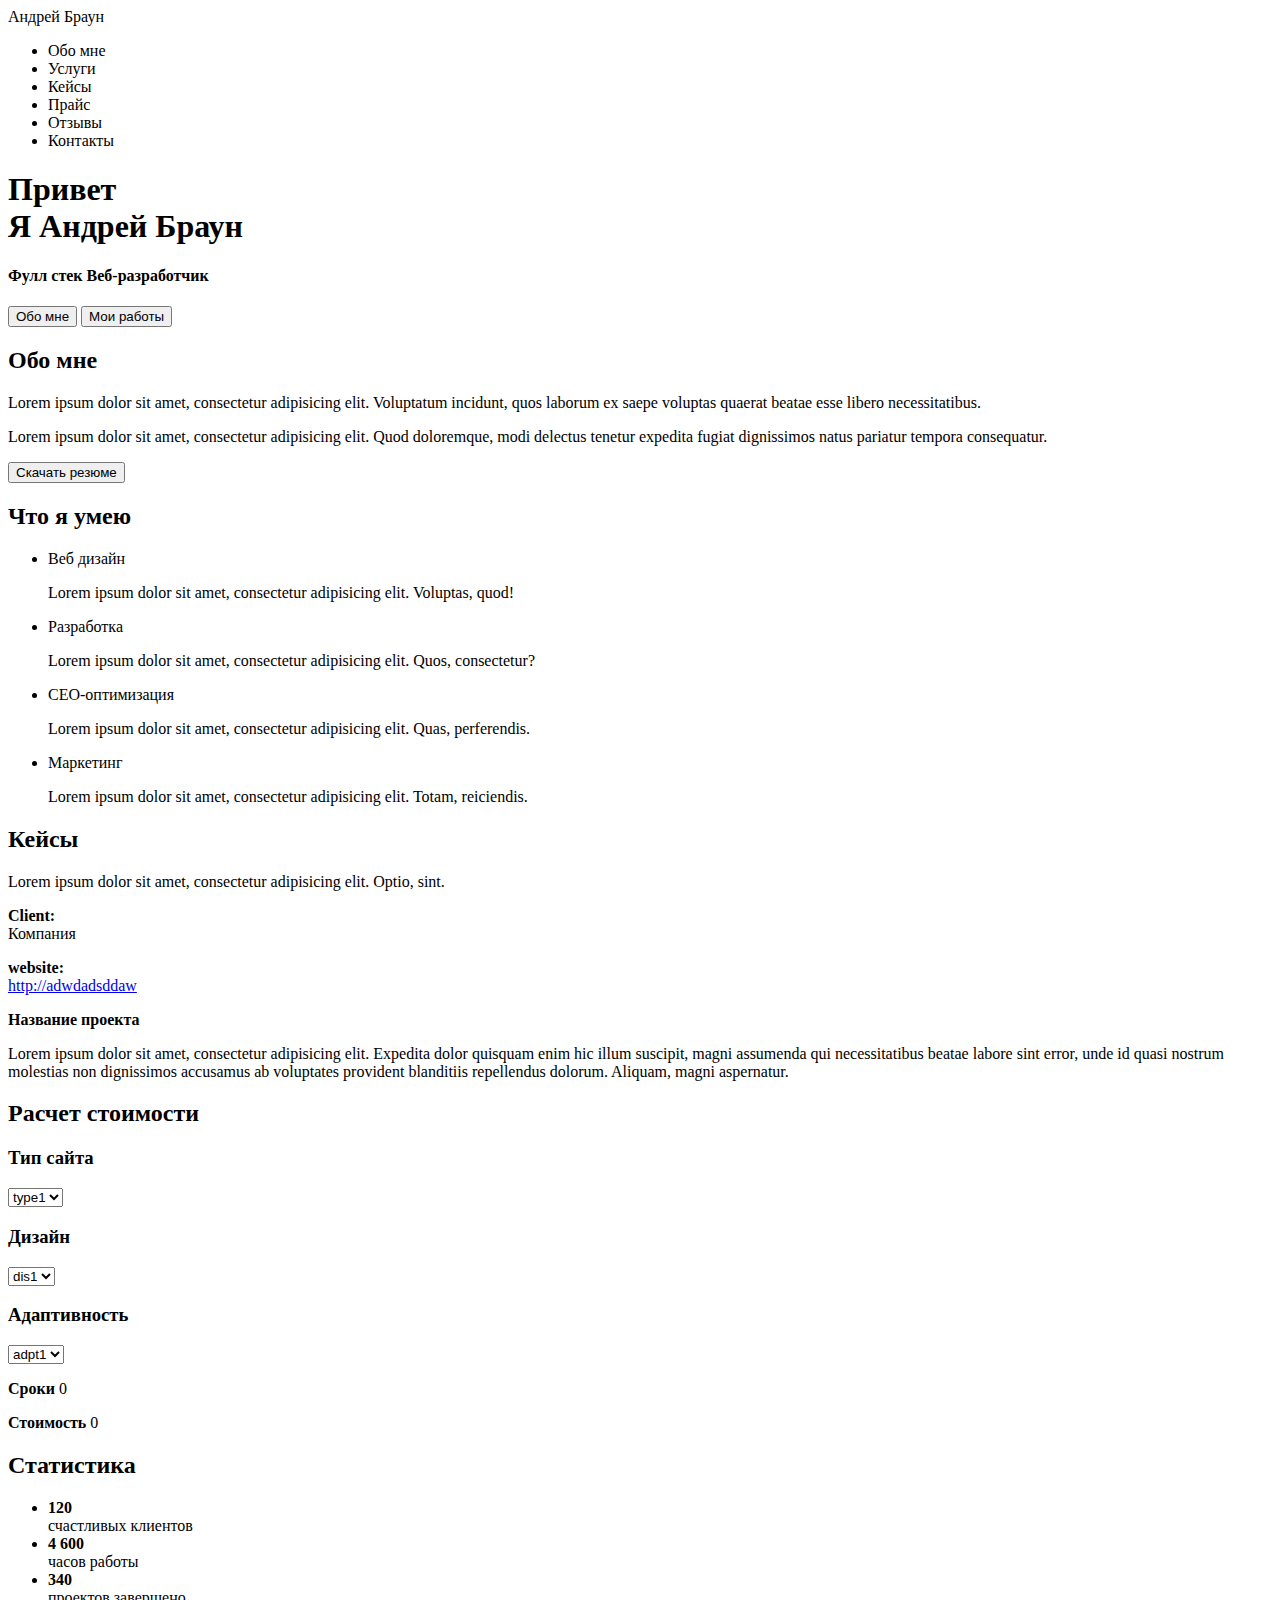
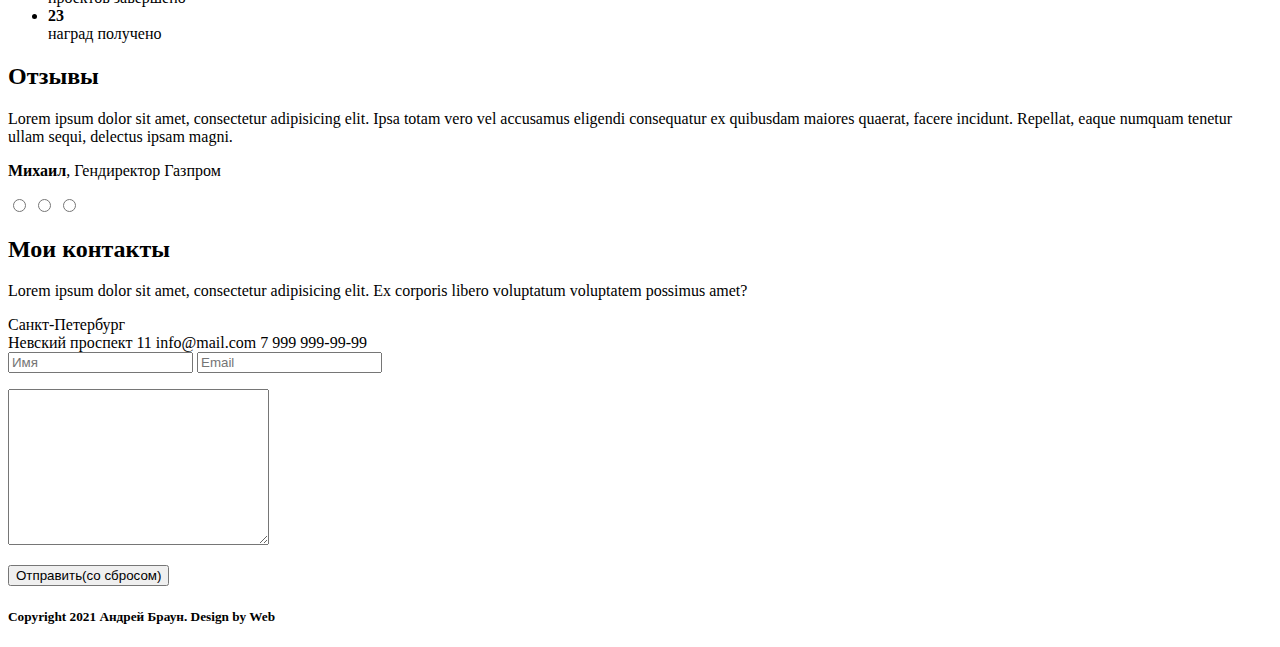
==== src/index.html @ 046d9db3 "Залил проект на сервер" ====
<!DOCTYPE html>
<html lang="en">
<head>
    <meta charset="UTF-8">
    <meta name="description" content="Это моя первая страница">
    <meta name="author" content="Andrey">
    <meta name="robots" content="all">
    
    <meta property="og:title" content="Это моя первая страница">
    
    <title>Андрей - Веб-разработчик</title>
</head>
    
<body>
    <header>
        <nav>
            <div class="logo">Андрей Браун</div>
            <div class="menu"><ul>
                <li>Обо мне</li>
                <li>Услуги</li>
                <li>Кейсы</li>
                <li>Прайс</li>
                <li>Отзывы</li>
                <li>Контакты</li>
            </ul></div>
        </nav>
    </header>
    
    <div class="main">  <div class="title__container">
        <h1>Привет <br> Я Андрей Браун </h1>
        <h4>Фулл стек Веб-разработчик</h4>
        <input type="submit" value="Обо мне">
        <input type="submit" value="Мои работы">
    </div></div>
    
    <div class="about_me"> <div class="about_container">
        <h2>Обо мне</h2>
        <p>Lorem ipsum dolor sit amet, consectetur adipisicing elit. Voluptatum incidunt, quos laborum ex saepe voluptas quaerat beatae esse libero necessitatibus.</p>
        <p>Lorem ipsum dolor sit amet, consectetur adipisicing elit. Quod doloremque, modi delectus tenetur expedita fugiat dignissimos natus pariatur tempora consequatur.</p>
        <input type="submit" value="Скачать резюме">
    </div></div>
    
    <div class="my_skills"> <div class="skill_list"> 
        <h2>Что я умею</h2>
       <ul>
        <li>Веб дизайн <p>Lorem ipsum dolor sit amet, consectetur adipisicing elit. Voluptas, quod!</p></li>
        <li>Разработка <p>Lorem ipsum dolor sit amet, consectetur adipisicing elit. Quos, consectetur?</p></li>
        <li>CEO-оптимизация <p>Lorem ipsum dolor sit amet, consectetur adipisicing elit. Quas, perferendis.</p></li>
        <li>Маркетинг <p>Lorem ipsum dolor sit amet, consectetur adipisicing elit. Totam, reiciendis.</p></li> 
       </ul>
    </div></div>
    
    <div class="case"> <div class=case_list>
        <h2>Кейсы</h2>
        <p>Lorem ipsum dolor sit amet, consectetur adipisicing elit. Optio, sint.</p>
        <span><b>Client:</b> <br> Компания </span>
        <p> <b>website:</b> <br> <a href="http://adwdadsddaw"> http://adwdadsddaw </a> </p>
        <p> <b>Название проекта</b> </p>
        <p>Lorem ipsum dolor sit amet, consectetur adipisicing elit. Expedita dolor quisquam enim hic illum suscipit, magni assumenda qui necessitatibus beatae labore sint error, unde id quasi nostrum molestias non dignissimos accusamus ab voluptates provident blanditiis repellendus dolorum. Aliquam, magni aspernatur.</p>
    </div> </div>
    
    <div calss="calc"> <div calss= calc_title>
        <h2>Расчет стоимости</h2>
        
        <h3>Тип сайта</h3>
        <select name="list1">
           <option value="type1"> type1 </option>    
           <option value="type2"> type2 </option>
        </select>
        
        <h3>Дизайн</h3>
        <select name="list2">
           <option value="dis1"> dis1 </option>    
           <option value="dis2"> dis2 </option>
        </select>
        
        <h3>Адаптивность</h3>
        <select name="list3">
           <option value="adpt1"> adpt1 </option>    
           <option value="adpt2"> adpt2 </option>
        </select>
        
        <p> <b>Сроки</b> 0 </p>
        <p> <b>Стоимость</b> 0 </p>
        
    </div></div>
    
    <div class="stat"> <div class="stat_tittle">
        <h2>Статистика</h2>
        <ul>
            <li> <b>120</b> <br> счастливых клиентов</li>
            <li> <b>4 600</b> <br> часов работы</li>
            <li> <b>340</b> <br> проектов завершено</li>
            <li> <b>23</b> <br> наград получено</li>
        </ul>
    </div></div>
    
    <div class="feedBack"> <div class="FB_title">
        <h2>Отзывы</h2>
        <p>Lorem ipsum dolor sit amet, consectetur adipisicing elit. Ipsa totam vero vel accusamus eligendi consequatur ex quibusdam maiores quaerat, facere incidunt. Repellat, eaque numquam tenetur ullam sequi, delectus ipsam magni.</p>
        <p> <b>Михаил</b>, Гендиректор Газпром</p>
        <p> 
              <input type="radio" name="radio">
              <input type="radio" name="radio">
              <input type="radio" name="radio">
           </p>
    </div></div>
    
    <foot>
       <div class="info">
        <h2>Мои контакты</h2>
        <p>Lorem ipsum dolor sit amet, consectetur adipisicing elit. Ex corporis libero voluptatum voluptatem possimus amet?</p>
        <span>Санкт-Петербург <br>Невский проспект 11</span> 
        <span>  info@mail.com</span>
        <span>  7 999 999-99-99</span>
       </div>
       <form action="massage">
           <input type="text" name="name_input" value="" placeholder="Имя">
           <input type="text" name="email_input" value="" placeholder="Email">
           <p></p>
           <textarea name="textarea" id="1" cols="30" rows="10" >
           </textarea>
           <p></p>
           <input type="reset" value="Отправить(со сбросом)">
       </form>
    </foot>
    <h5>Copyright 2021 Андрей Браун. Design by Web</h5>

</body>
</html>
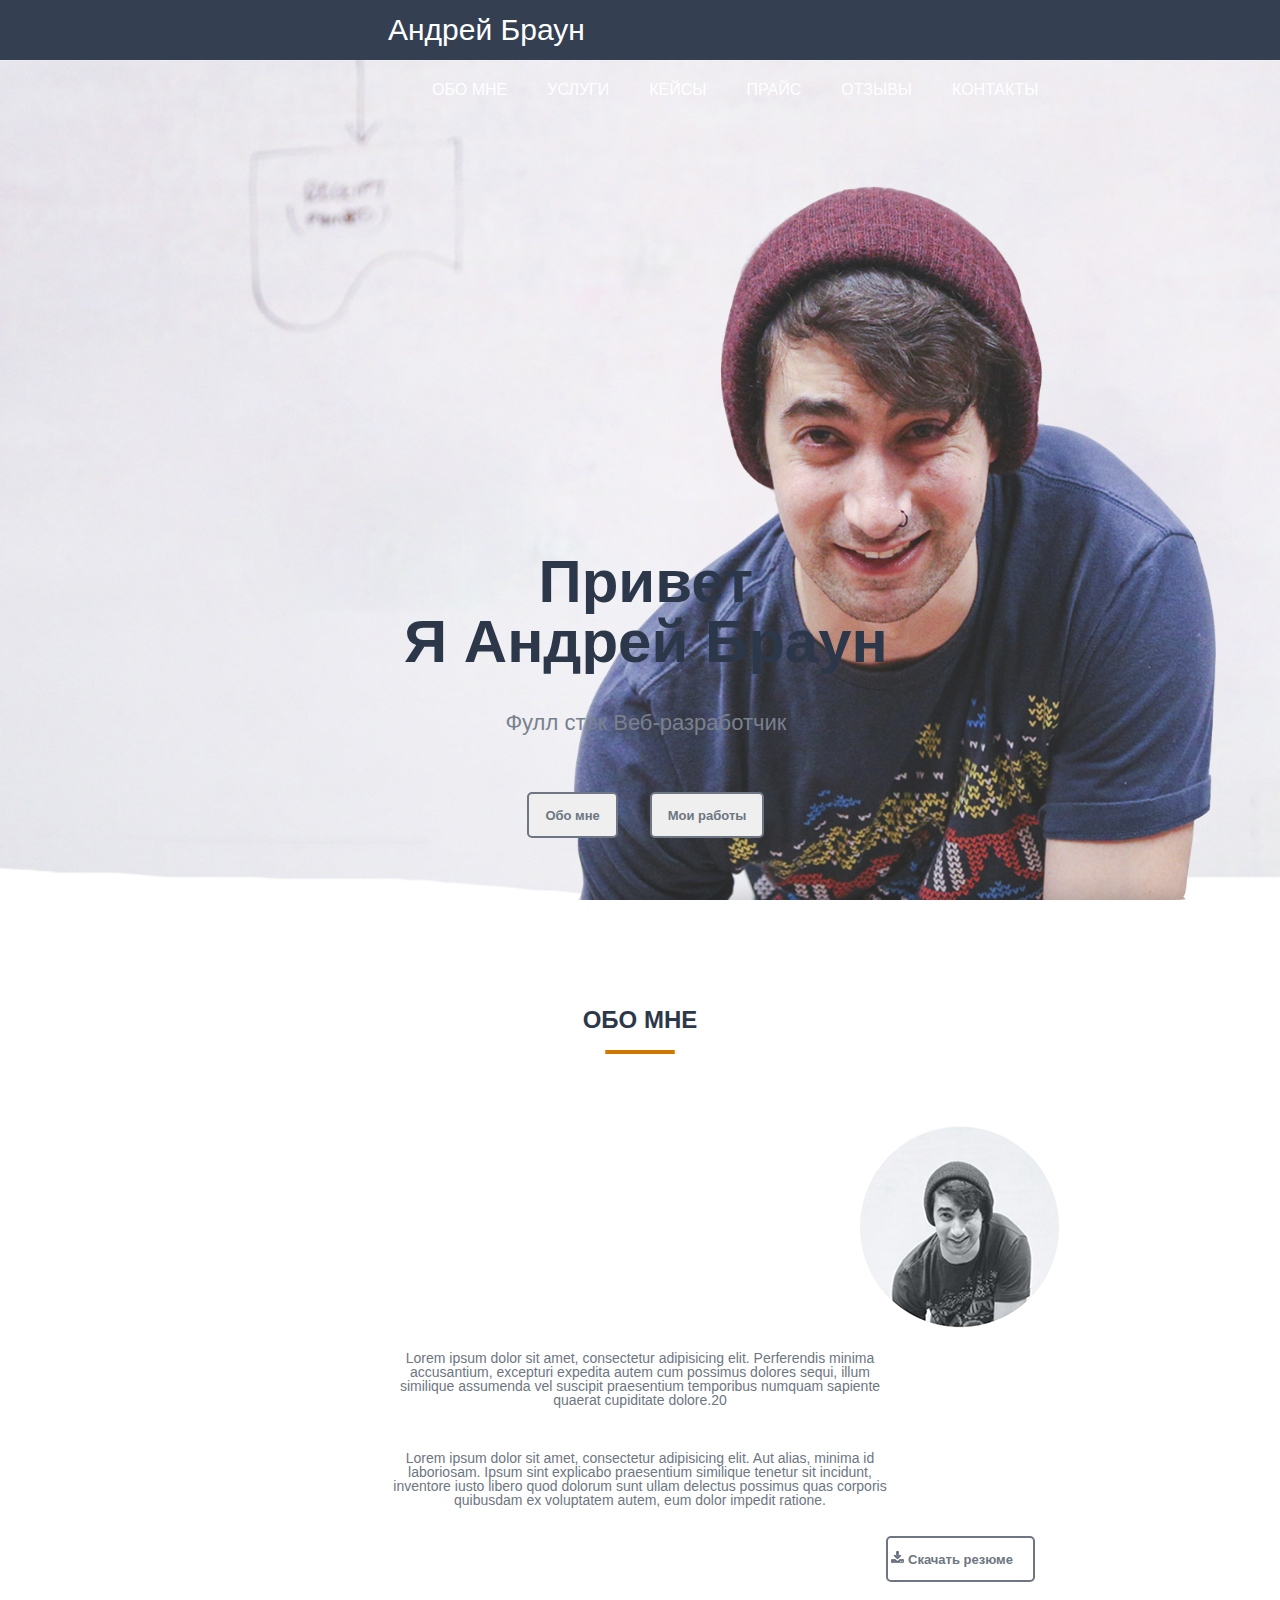
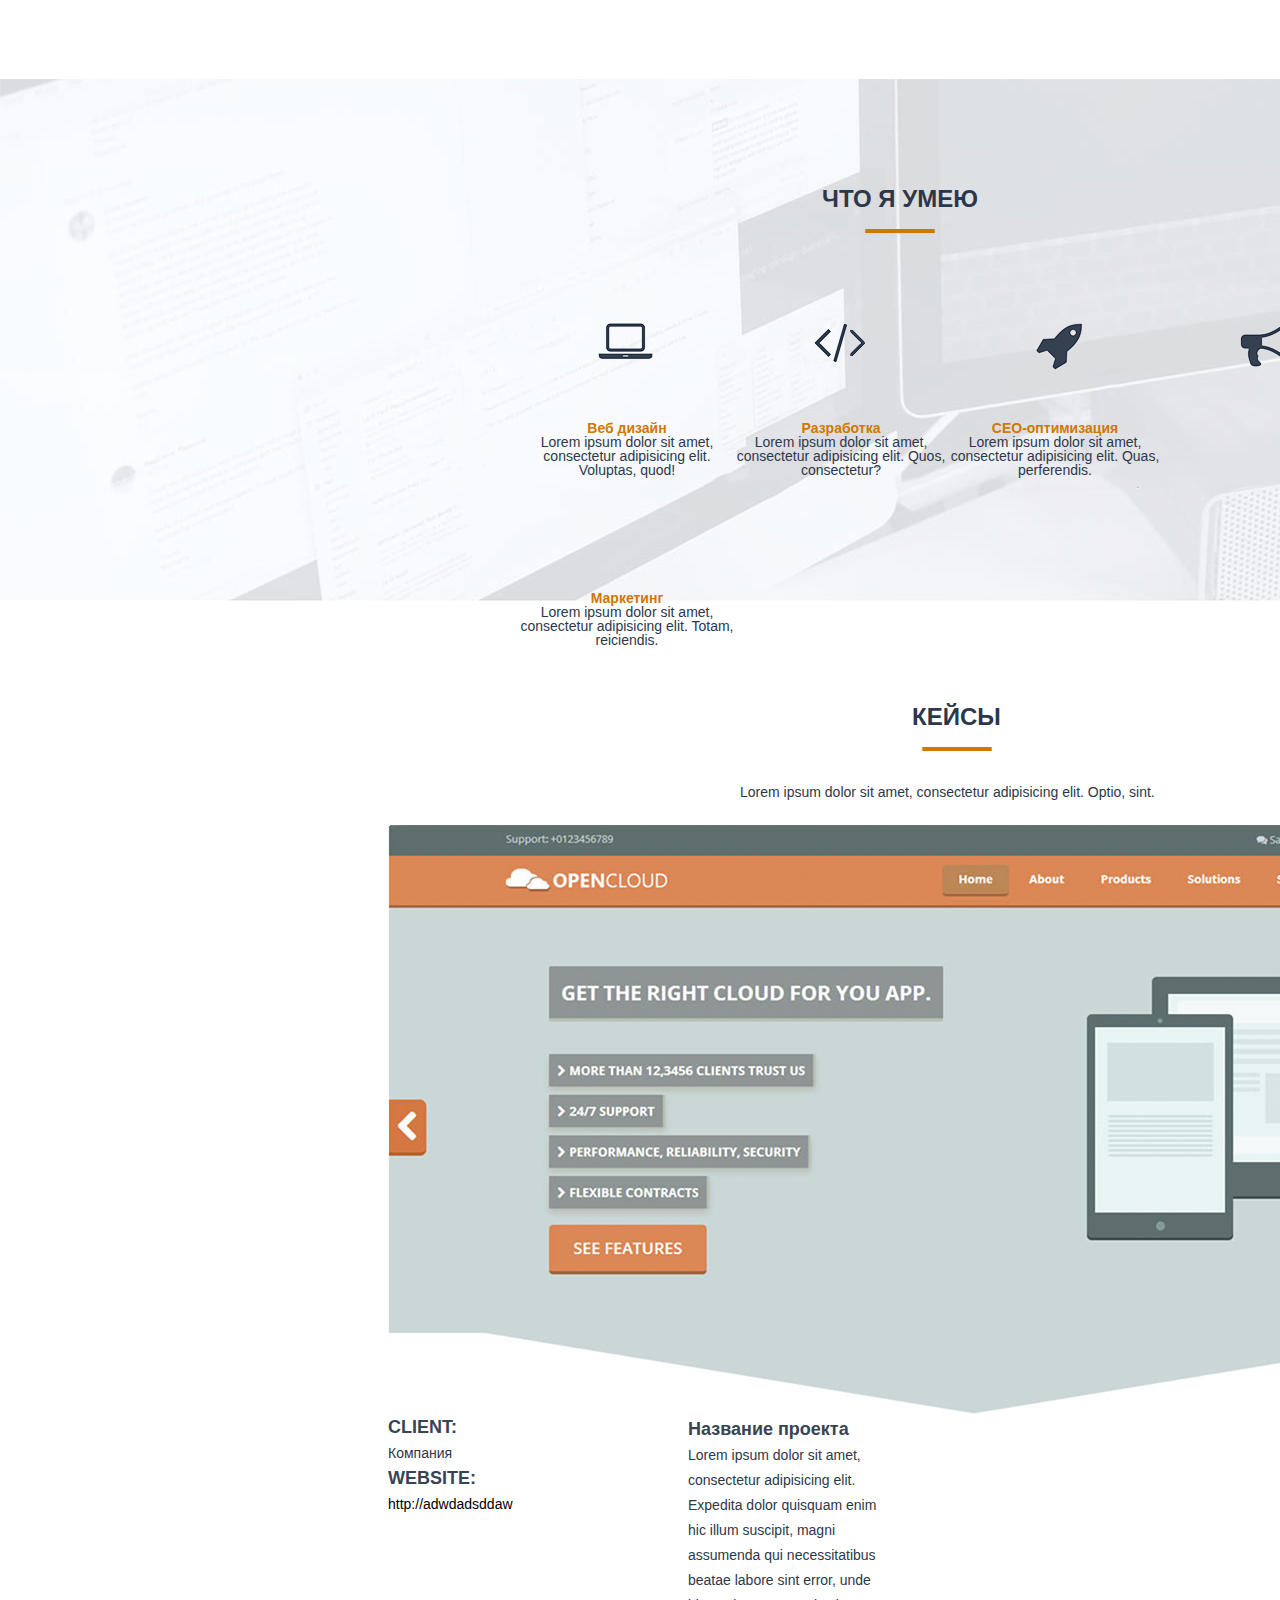
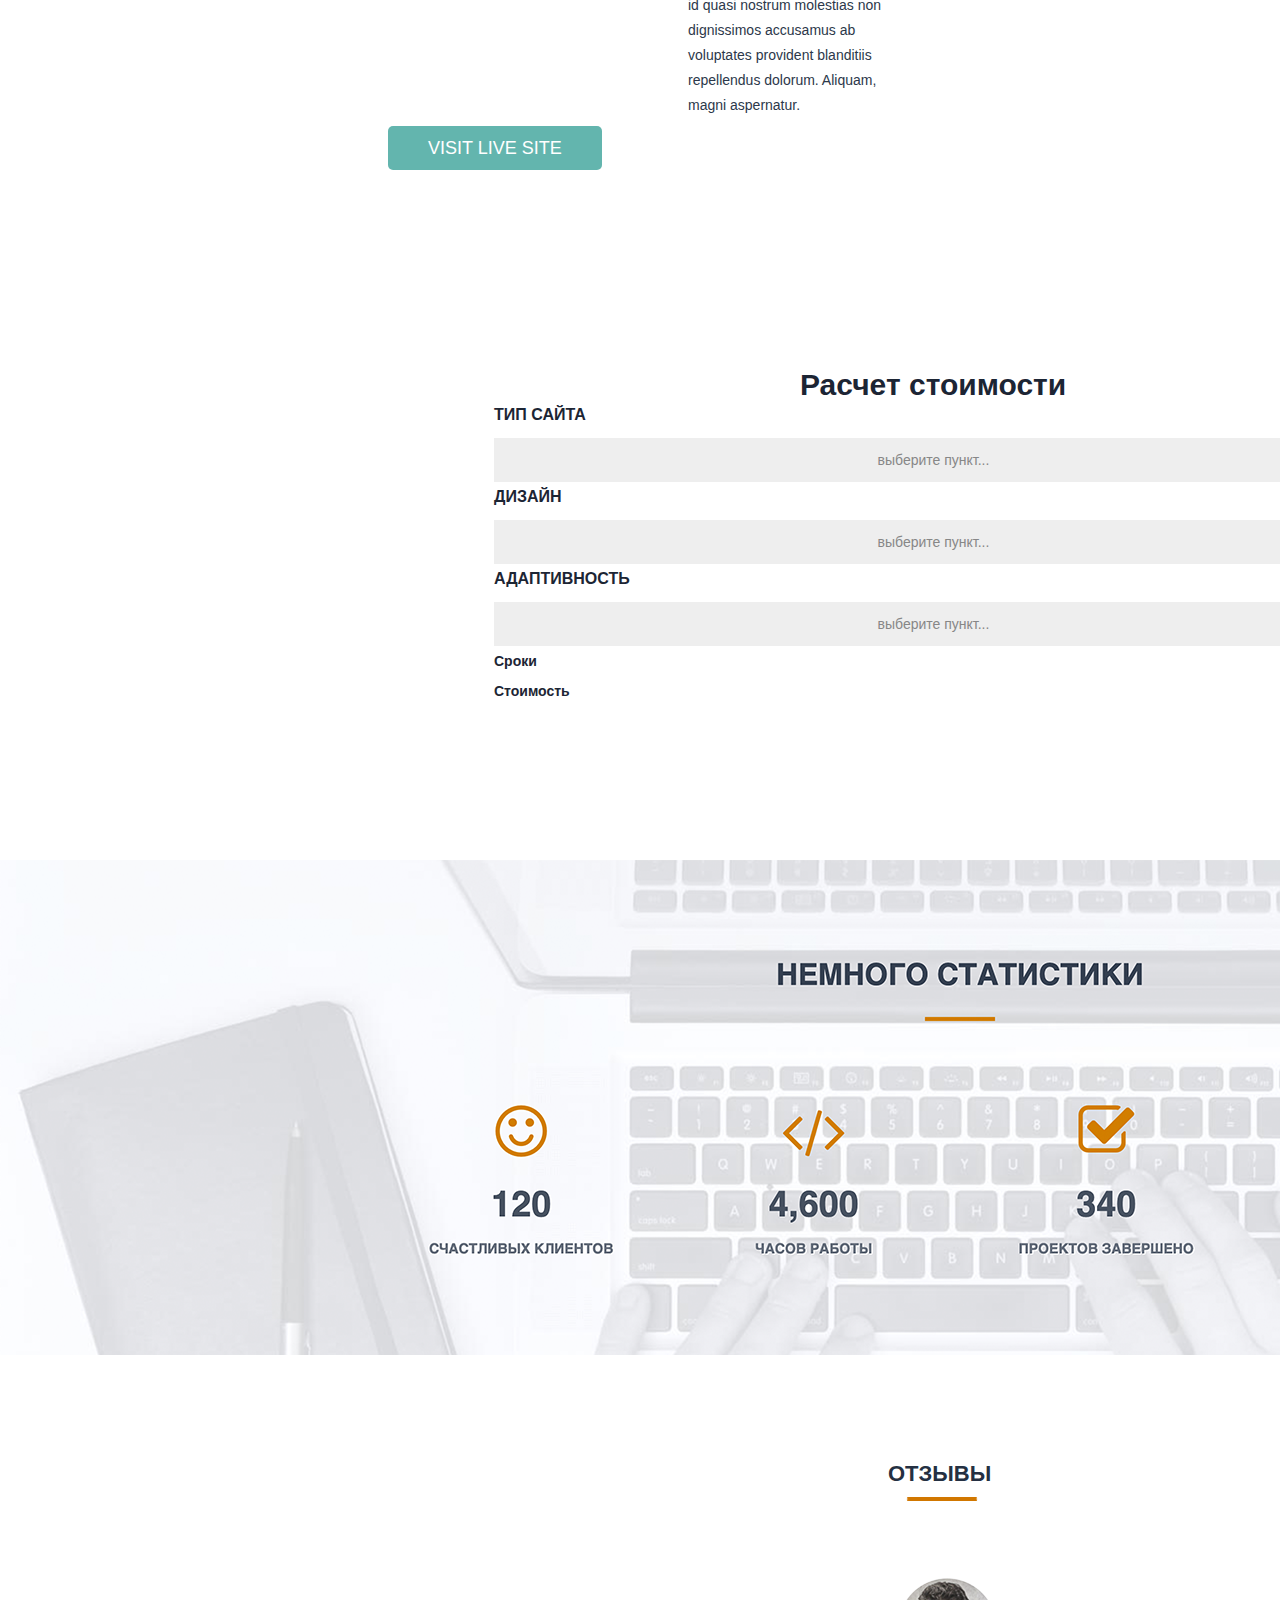
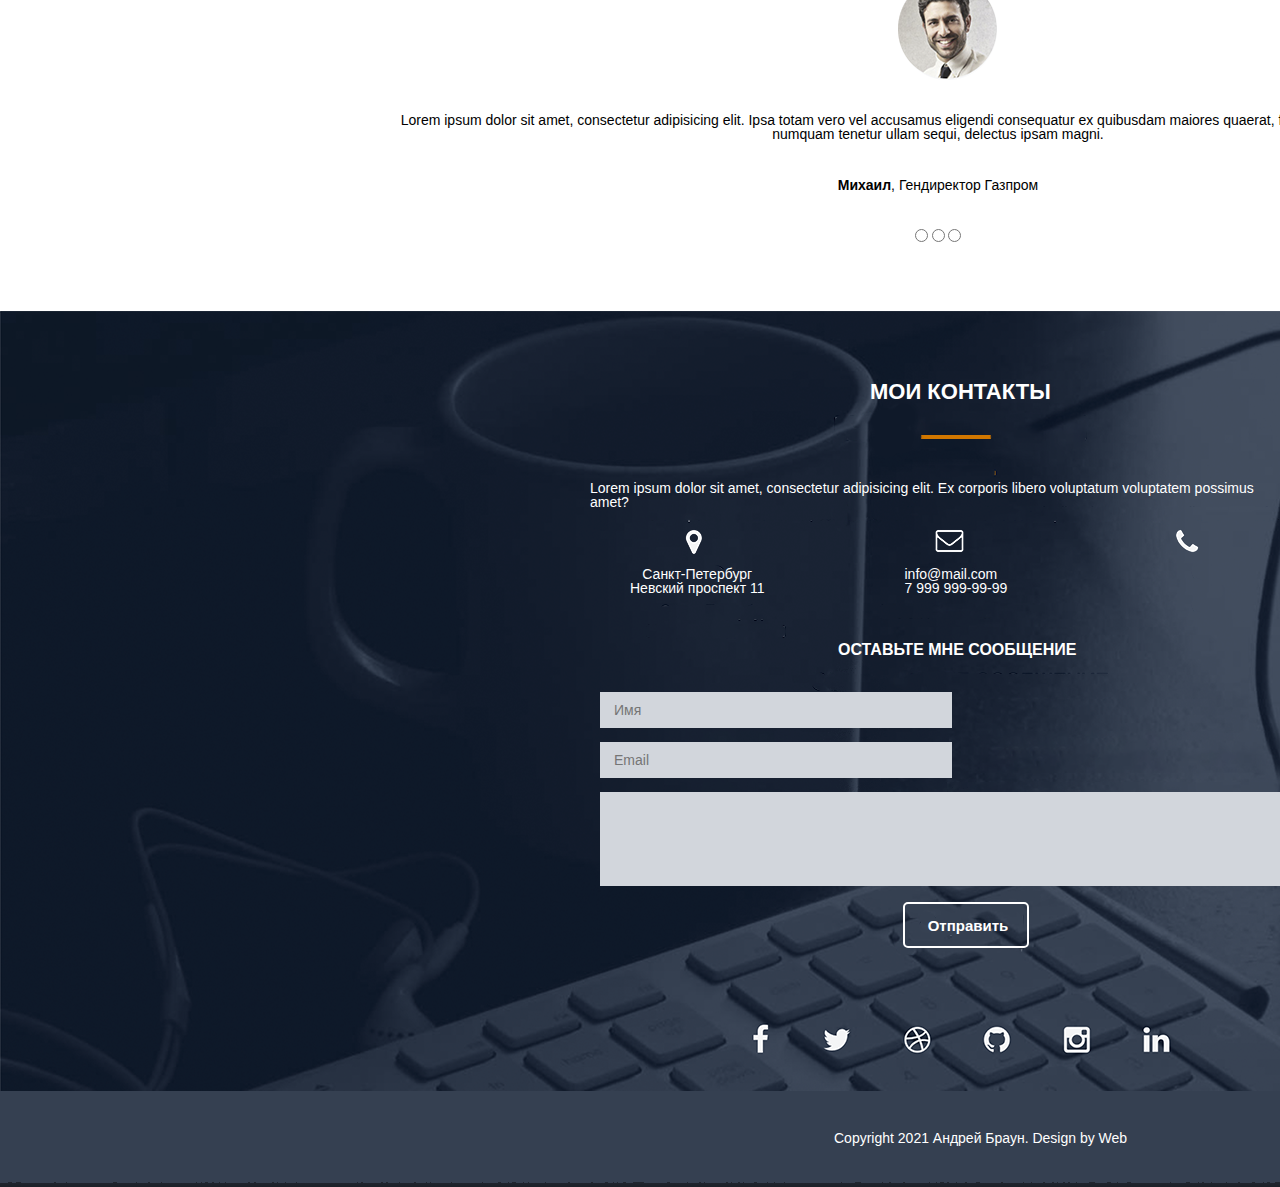
==== commit 082ee0e3: "Подключил CSS" ====
--- a/src/index.html
+++ b/src/index.html
@@ -9,20 +9,24 @@
     <meta property="og:title" content="Это моя первая страница">
     
     <title>Андрей - Веб-разработчик</title>
+    <link rel="stylesheet" href="css/reset.css">
+    <link rel="stylesheet" href="css/style.css">
 </head>
     
 <body>
     <header>
         <nav>
             <div class="logo">Андрей Браун</div>
-            <div class="menu"><ul>
-                <li>Обо мне</li>
-                <li>Услуги</li>
-                <li>Кейсы</li>
-                <li>Прайс</li>
-                <li>Отзывы</li>
-                <li>Контакты</li>
-            </ul></div>
+            <div class="menu">
+                <ul>
+                    <li>Обо мне</li>
+                    <li>Услуги</li>
+                    <li>Кейсы</li>
+                    <li>Прайс</li>
+                    <li>Отзывы</li>
+                    <li>Контакты</li>
+                </ul>
+            </div>
         </nav>
     </header>
     
@@ -35,8 +39,8 @@
     
     <div class="about_me"> <div class="about_container">
         <h2>Обо мне</h2>
-        <p>Lorem ipsum dolor sit amet, consectetur adipisicing elit. Voluptatum incidunt, quos laborum ex saepe voluptas quaerat beatae esse libero necessitatibus.</p>
-        <p>Lorem ipsum dolor sit amet, consectetur adipisicing elit. Quod doloremque, modi delectus tenetur expedita fugiat dignissimos natus pariatur tempora consequatur.</p>
+        <p>Lorem ipsum dolor sit amet, consectetur adipisicing elit. Perferendis minima accusantium, excepturi expedita autem cum possimus dolores sequi, illum similique assumenda vel suscipit praesentium temporibus numquam sapiente quaerat cupiditate dolore.20</p>
+        <p>Lorem ipsum dolor sit amet, consectetur adipisicing elit. Aut alias, minima id laboriosam. Ipsum sint explicabo praesentium similique tenetur sit incidunt, inventore iusto libero quod dolorum sunt ullam delectus possimus quas corporis quibusdam ex voluptatem autem, eum dolor impedit ratione.</p>
         <input type="submit" value="Скачать резюме">
     </div></div>
     
@@ -50,42 +54,48 @@
        </ul>
     </div></div>
     
-    <div class="case"> <div class=case_list>
+    <div class="case"> <div class="case_list">
         <h2>Кейсы</h2>
-        <p>Lorem ipsum dolor sit amet, consectetur adipisicing elit. Optio, sint.</p>
-        <span><b>Client:</b> <br> Компания </span>
-        <p> <b>website:</b> <br> <a href="http://adwdadsddaw"> http://adwdadsddaw </a> </p>
-        <p> <b>Название проекта</b> </p>
-        <p>Lorem ipsum dolor sit amet, consectetur adipisicing elit. Expedita dolor quisquam enim hic illum suscipit, magni assumenda qui necessitatibus beatae labore sint error, unde id quasi nostrum molestias non dignissimos accusamus ab voluptates provident blanditiis repellendus dolorum. Aliquam, magni aspernatur.</p>
-    </div> </div>
+        <div class="rep">
+            <p>Lorem ipsum dolor sit amet, consectetur adipisicing elit. Optio, sint.</p>
+        </div>
+        <div class="report">
+            <span><b>Client:</b> <br> Компания </span>
+            <p> <b>website:</b> <br> <a href="http://adwdadsddaw"> http://adwdadsddaw </a> </p>
+            <div class="project">
+                <p> <b>Название проекта</b> </p>
+                <p>Lorem ipsum dolor sit amet, consectetur adipisicing elit. Expedita dolor quisquam enim hic illum suscipit, magni assumenda qui necessitatibus beatae labore sint error, unde id quasi nostrum molestias non dignissimos accusamus ab voluptates provident blanditiis repellendus dolorum. Aliquam, magni aspernatur.</p>
+            </div>
+            <input type="submit" value="visit live site">        
+    </div> </div> </div>
     
-    <div calss="calc"> <div calss= calc_title>
+    <div class="calc"> <div class="calc_title">
         <h2>Расчет стоимости</h2>
         
         <h3>Тип сайта</h3>
         <select name="list1">
-           <option value="type1"> type1 </option>    
+           <option value="type1" > выберите пункт... </option>   
            <option value="type2"> type2 </option>
         </select>
         
         <h3>Дизайн</h3>
         <select name="list2">
-           <option value="dis1"> dis1 </option>    
+           <option value="dis1"> выберите пункт... </option>    
            <option value="dis2"> dis2 </option>
         </select>
         
         <h3>Адаптивность</h3>
         <select name="list3">
-           <option value="adpt1"> adpt1 </option>    
+           <option value="adpt1"> выберите пункт... </option>    
            <option value="adpt2"> adpt2 </option>
         </select>
         
-        <p> <b>Сроки</b> 0 </p>
+        <p> <b>Сроки    </b> 0 </p>
         <p> <b>Стоимость</b> 0 </p>
         
     </div></div>
     
-    <div class="stat"> <div class="stat_tittle">
+    <div class="stat"> <!-- <div class="stat_tittle">
         <h2>Статистика</h2>
         <ul>
             <li> <b>120</b> <br> счастливых клиентов</li>
@@ -93,12 +103,12 @@
             <li> <b>340</b> <br> проектов завершено</li>
             <li> <b>23</b> <br> наград получено</li>
         </ul>
-    </div></div>
+    </div> --> </div>
     
     <div class="feedBack"> <div class="FB_title">
         <h2>Отзывы</h2>
         <p>Lorem ipsum dolor sit amet, consectetur adipisicing elit. Ipsa totam vero vel accusamus eligendi consequatur ex quibusdam maiores quaerat, facere incidunt. Repellat, eaque numquam tenetur ullam sequi, delectus ipsam magni.</p>
-        <p> <b>Михаил</b>, Гендиректор Газпром</p>
+        <div class="mihail"> <p> <b>Михаил</b>, Гендиректор Газпром</p> </div>
         <p> 
               <input type="radio" name="radio">
               <input type="radio" name="radio">
@@ -106,14 +116,17 @@
            </p>
     </div></div>
     
-    <foot>
-       <div class="info">
+    <footer>
+       <div class="info">  <div class="info_conteiner"> 
         <h2>Мои контакты</h2>
         <p>Lorem ipsum dolor sit amet, consectetur adipisicing elit. Ex corporis libero voluptatum voluptatem possimus amet?</p>
-        <span>Санкт-Петербург <br>Невский проспект 11</span> 
-        <span>  info@mail.com</span>
-        <span>  7 999 999-99-99</span>
-       </div>
+        <ul> 
+            <li> <span>Санкт-Петербург <br>Невский проспект 11</span> </li> 
+            <li> <span>  info@mail.com</span> </li>
+            <li> <span>  7 999 999-99-99</span> </li>
+        </ul>
+        </div>
+        <div class="mes"> <p>Оставьте мне сообщение</p> </div>
        <form action="massage">
            <input type="text" name="name_input" value="" placeholder="Имя">
            <input type="text" name="email_input" value="" placeholder="Email">
@@ -121,10 +134,23 @@
            <textarea name="textarea" id="1" cols="30" rows="10" >
            </textarea>
            <p></p>
-           <input type="reset" value="Отправить(со сбросом)">
+           <div class="send" > <input type="reset" value="Отправить"> </div>
        </form>
-    </foot>
-    <h5>Copyright 2021 Андрей Браун. Design by Web</h5>
+       </div>
+    </footer>
+    <div class="cpright"> <h5>Copyright 2021 Андрей Браун. Design by Web</h5> </div>
 
 </body>
-</html>+</html>
+
+
+
+
+
+
+
+
+
+
+
+
--- a/src/css/style.css
+++ b/src/css/style.css
@@ -0,0 +1,392 @@
+body{
+    font-family: Arial; sans-serif;
+}
+
+nav{
+    width: 100%;
+    height: 60px;
+    background: #344051;
+}
+
+.logo{
+    color: #fff;
+    font-size: 30px;
+    line-height: 60px;
+    padding-left: 388px;
+    float: left;
+}
+
+.menu{
+    float: left;
+    padding-left: 432px;
+}
+
+.menu li{
+    float: left;
+    line-height: 60px;
+    color: #fff;
+    margin-right: 40px;
+    font-size: 16px;
+    text-transform: uppercase;
+}
+
+.main{
+    width: 100%;
+    height: calc(100% - 60px);
+    background:  url(../img/shadow.png) 0px 883px no-repeat,url(../img/boy.png) 90% 100%/auto 85% no-repeat, url(../img/background.png) center/cover no-repeat;
+}
+
+.title__container{
+    float: left;
+    margin: 432px 0px 0px 404px;
+    color: #2c384a;
+    text-align: center;
+}
+
+.title__container h1{
+    font-size: 60px;
+    font-weight: bold;
+}
+
+.title__container h4{
+    margin-top: 40px;
+    font-size: 22px;
+    color: #79818d;
+}
+
+.title__container input{
+    height: 46px;
+    text-align: center;
+    font-weight: bold;
+    border: 2px solid #6d7682;
+    background-color: none;
+    border-radius: 5px;
+    font-size: 13px;
+    color: #6d7682;
+    margin: 58px 14px 0px 14px;
+    padding: 0px 16px;
+}
+
+.about_container h2{
+    font-size: 24px;
+    text-align: center;
+    text-transform: uppercase;
+    font-weight: bold;
+    color: #2c384a;
+    margin-top: 108px;
+    box-sizing: border-box;
+    height: 320px;
+    background: url(../img/pgraph_line.png) center 42px no-repeat, url(../img/photo.png) 860px 118px no-repeat;
+}
+
+.about_container p{
+    text-align: center;
+    color: #6d7682;
+    height: 100px;
+    padding-top: 23px;
+    padding-left: 30%;
+    padding-right: 30%;
+}
+
+.about_container input{
+    height: 46px;
+    text-align: center;
+    font-weight: bold;
+    border: 2px solid #6d7682;
+    background: url(../img/icon.png) 2px 12px no-repeat;
+    background-color: none;
+    border-radius: 5px;
+    font-size: 13px;
+    color: #6d7682;
+    margin: 8px 14px 97px 886px;
+    padding: 0px 20px;
+}
+
+.my_skills{
+    width: 100%;
+    height:  523px;
+    background: url(../img/skills_bg.png) no-repeat;
+}
+
+.skill_list{
+    float: left;
+    margin: 108px 0px 0px 520px;
+    color: #2c384a;
+    text-align: center;
+    background: url(../img/pc_img.png) 78px 136px no-repeat, url(../img/cd_wrt_img.png) 294px 136px no-repeat, url(../img/rocket_img.png) 516px 136px no-repeat, url(../img/market_img.png) 720px 136px no-repeat;
+}
+
+.skill_list h2{
+    font-size: 24px;
+    text-transform: uppercase;
+    font-weight: bold;
+    color: #2c384a;
+    box-sizing: border-box;
+    height: 120px;
+    background: url(../img/pgraph_line.png) center 42px no-repeat;
+}
+
+
+.skill_list li{
+    display: block;
+    text-align: center;
+    width: 214px;
+    float:left;
+    color: #d17700;
+    font-weight: bold;
+    margin-top: 114px;
+}
+
+.skill_list p{
+    font-weight: 400;
+    color: #2c384a;
+}
+
+.case{
+    box-sizing: border-box;
+    color: #2c384a;
+}
+
+.case_list h2{
+    margin-top: 103px;
+}
+
+
+
+.case_list h2{
+    font-size: 24px;
+    text-transform: uppercase;
+    margin-left: 912px;
+    font-weight: bold;
+    height: 80px;
+    background: url(../img/pgraph_line.png) 9px 42px no-repeat;
+}
+
+.rep{
+    box-sizing: border-box;
+    font-size: 14px;
+    padding-left: 740px;
+    height: 630px;
+    background: url(../img/case.png) 0px 40px no-repeat;
+}
+
+.report{
+    margin-left: 388px;
+    line-height: 25px;
+}
+
+.report b{
+    font-size: 18px;
+    text-transform: uppercase;
+    color: #384354;
+}
+.project{
+    margin: -100px 0px 0px 300px;
+}
+
+.project p{
+    margin-right: 395px;
+}
+
+.project b{
+    text-transform: none;
+    font-size: 18px;
+}
+
+.report input{
+    height: 44px;
+    text-align: center;
+    font-weight: hold;
+    background-color: #63b5ae;
+    border-radius: 5px;
+    font-size: 18px;
+    color: #fff;
+    text-transform: uppercase;
+    margin-top: 8px;
+    padding: 0px 40px;
+}
+
+.calc_title{
+    box-sizing: border-box;
+    margin: 200px 0px 0px 494px;
+    color: #1c2534;
+    line-height: 30px;
+}
+
+.calc_title h2{
+    margin-left: 306px;
+    font-size: 30px;
+    font-weight: bold;
+}
+
+.calc_title h3{
+    font-size: 16px;
+    text-transform: uppercase;
+    font-weight: 600;
+}
+
+.calc_title select{
+    height: 44px;
+    width: 891px;
+    text-align: center;
+    background-color: #eeeeee;
+    font-size: 14px;
+    color: #878787;
+    margin-top: 8px;
+    padding: 0px 40px;
+}
+
+.calc_title p{
+    width: 891px;
+    text-align:justify;
+}
+
+.calc_title b{
+    margin-right: 800px;
+}
+
+.stat{
+    height: 495px;
+    margin-top: 154px;
+    background: url(../img/stat.png) no-repeat;
+}
+
+.feedBack{
+    margin-top: 108px;
+    margin-left: 388px;
+}
+
+.feedBack h2{
+    margin-left: 500px;
+    text-transform: uppercase;
+    font-size: 22px;
+    font-weight: bold;
+    color: #243042;
+    background: url(../img/pgraph_line.png) 18px 34px no-repeat, url(../img/director.png) 10px 115px no-repeat;
+    height: 250px;
+}
+
+.feedBack p{
+    box-sizing: border-box;
+    width: 1100px;
+    text-align: center;
+    margin-bottom: 37px;
+}
+    
+.FB_title input{
+    background-color: #63b5ae;
+    border-radius: 100%;
+    color: #fff;
+}    
+    
+.info{
+    height: 810px;
+    background: url(../img/footer_bg.png) 0px 30px no-repeat;
+}
+
+.info_conteiner{
+    box-sizing: border-box;
+    padding-top: 100px;
+    margin-left: 590px;
+    color: #fff;
+}
+
+.info_conteiner h2{
+    margin-left: 280px;
+    text-transform: uppercase;
+    font-size: 22px;
+    font-weight: 600;
+    background: url(../img/pgraph_line.png) 50px 54px no-repeat;
+    height: 100px;
+}
+
+.info_conteiner p{
+    box-sizing: border-box;   
+    height: 86px;
+    background: url(../img/mail.png) 345px 48px no-repeat, url(../img/marker.png) 95px 48px no-repeat, url(../img/phone.png) 585px 48px no-repeat;    
+}
+
+.info_conteiner li{
+    float: left;
+    margin-right: 100px;
+    margin-left: 40px;
+    text-align: center; 
+}
+
+.mes{
+    box-sizing: border-box;    
+    margin-top: 75px;
+    margin-left: 838px;
+    height: 50px;
+    color: #fff;
+    font-size: 16px;
+    text-transform: uppercase;
+    font-weight: bold;
+}
+
+.info form{
+    margin-left: 600px;    
+}
+
+.info input{
+    height: 36px;
+    width: 352px;
+    background-color: #d2d6dc;
+    font-size: 14px;
+    color: #5d5d5e;
+    padding-left: 14px;
+    margin-bottom: 14px;
+    margin-right: 28px;
+}
+
+.info textarea{
+    height: 94px;
+    width: 736px;
+    background-color: #d2d6dc;
+    font-size: 14px;
+    color: #5d5d5e;
+    padding-left: 14px;
+    margin-bottom: 14px;
+    margin-right: 28px;    
+}
+
+.send input{
+    height: 46px;
+    width: 126px;
+    background: none;
+    font-size: 15px;
+    padding-right: 10px;
+    color: #fff;
+    font-weight: bold;
+    border-radius: 5px;
+    border: 2px solid #fff;
+    margin-left: 303px;  
+}
+    
+.cpright h5{
+    box-sizing: border-box;
+    height: 96px;
+    color: #fff;
+    padding-top: 40px;
+    padding-left: 834px;
+    background: url(../img/footer.png)
+}
+    
+    
+    
+    
+    
+    
+
+
+
+
+
+
+
+
+
+
+
+
+
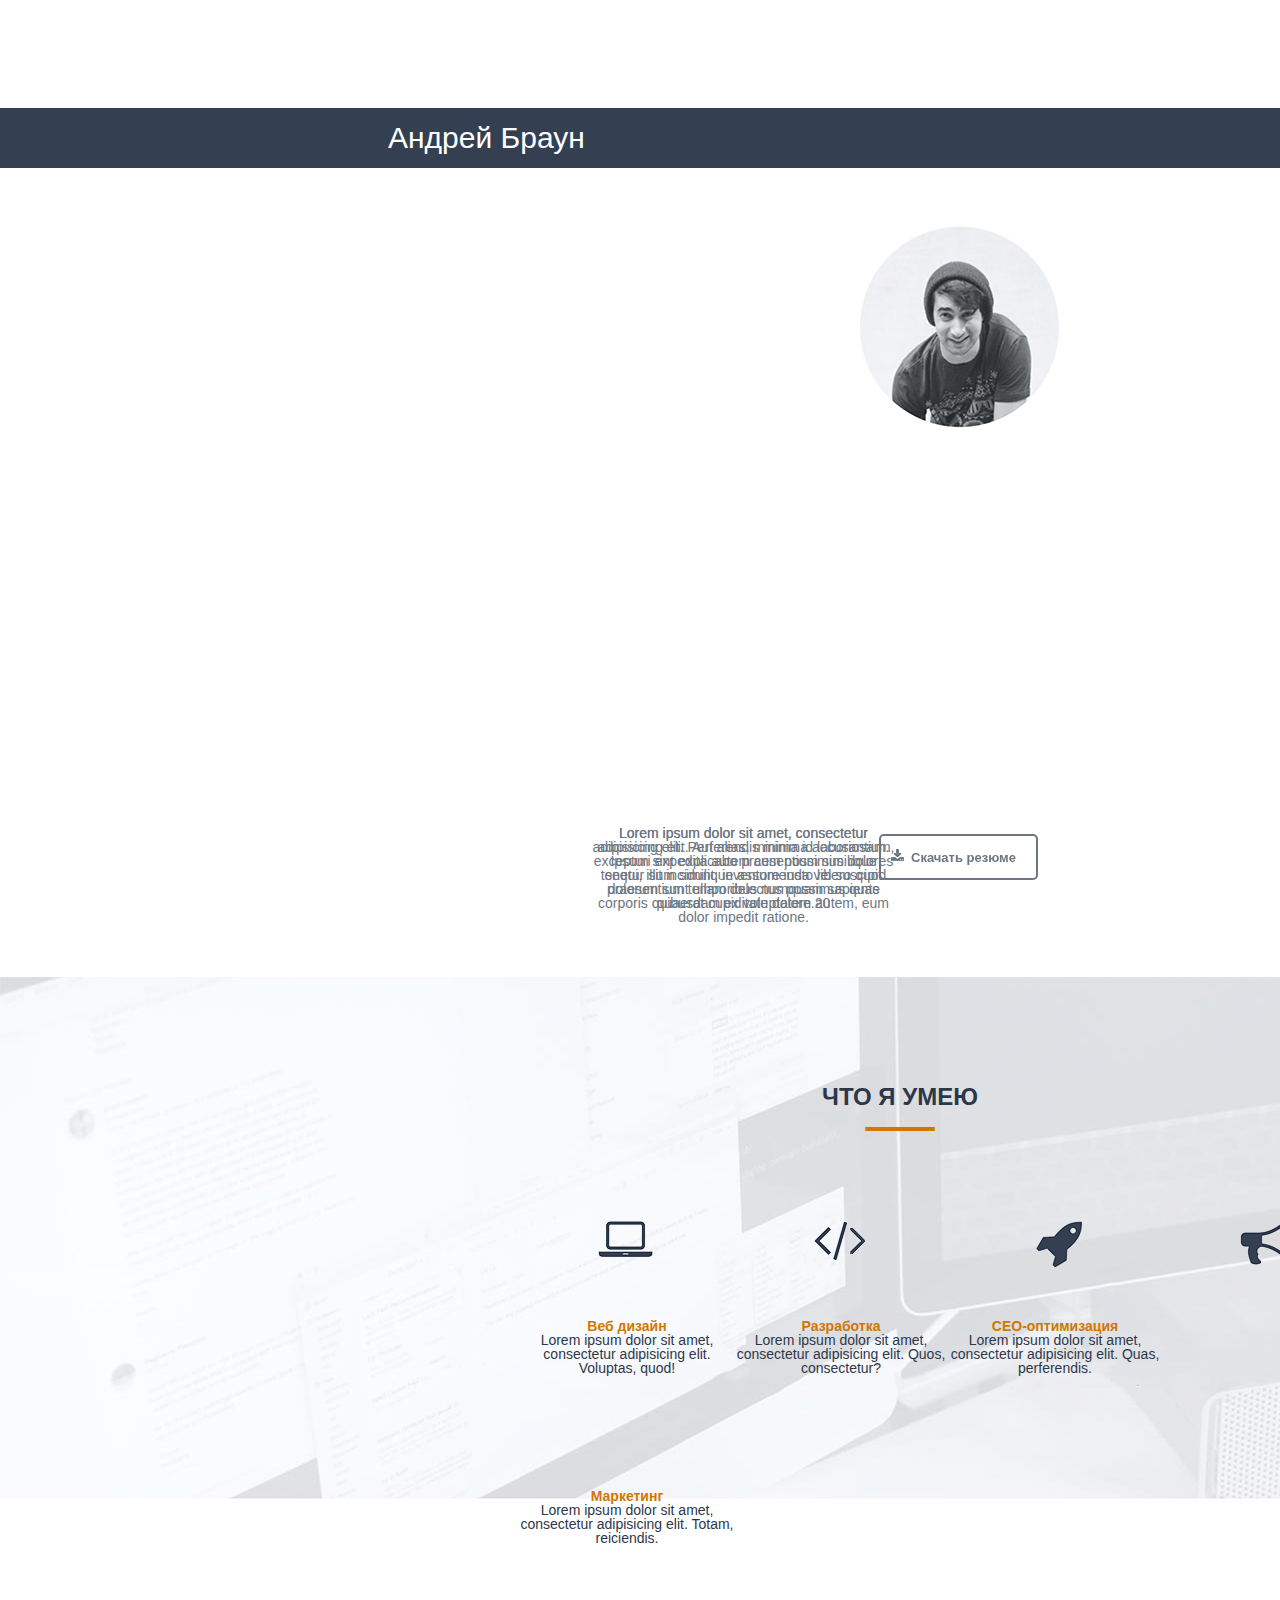
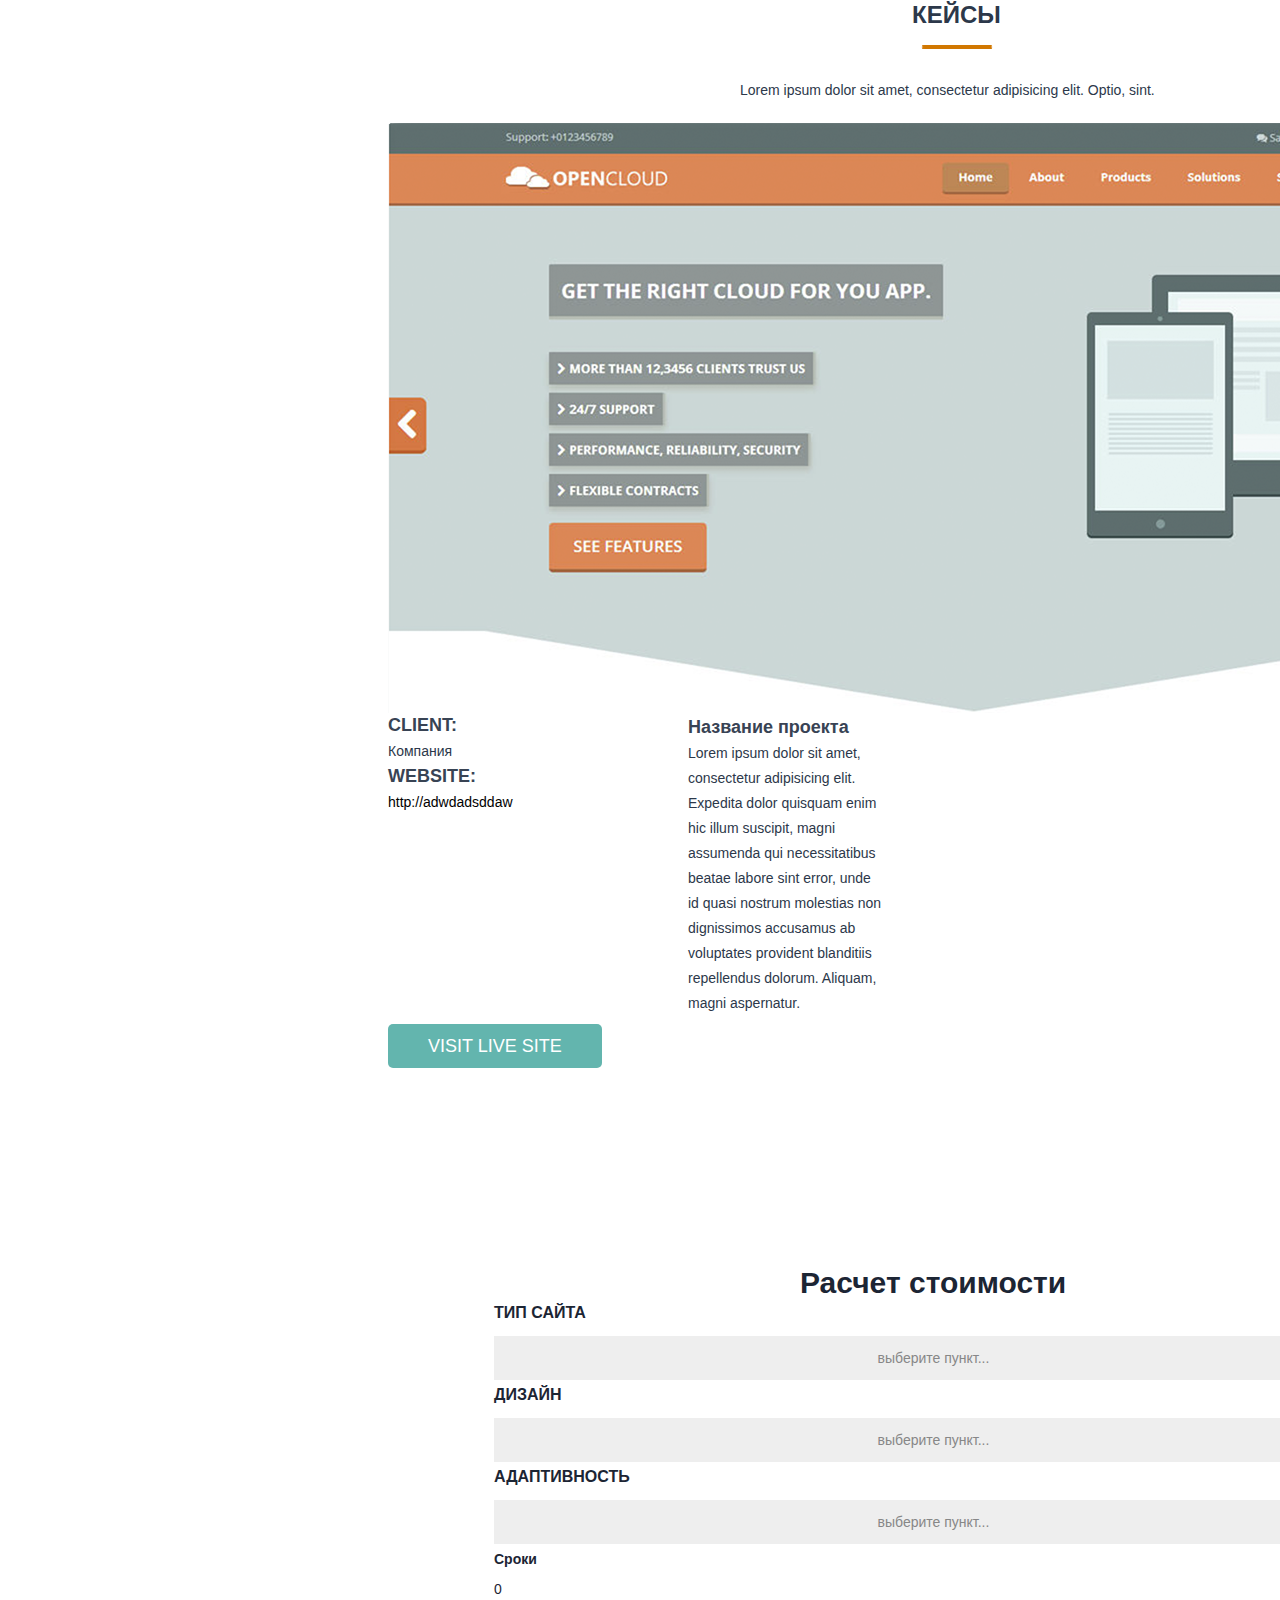
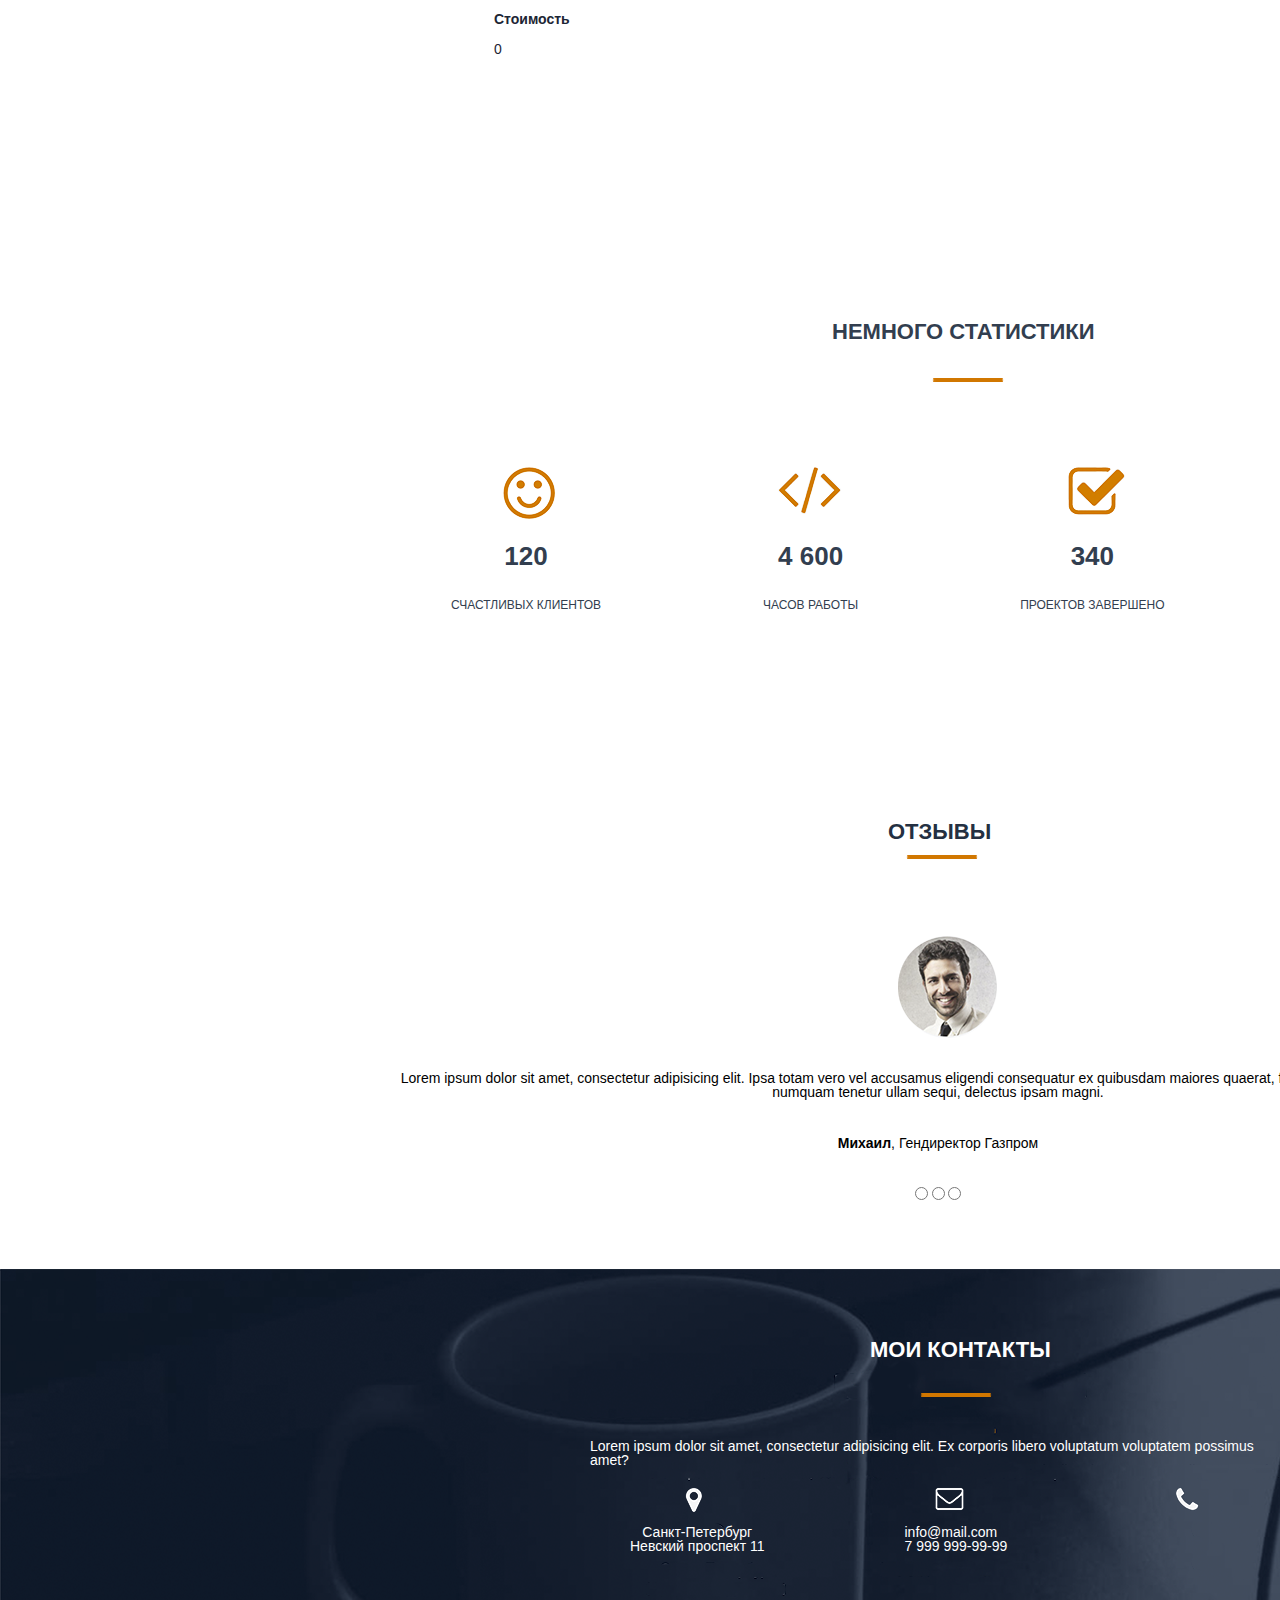
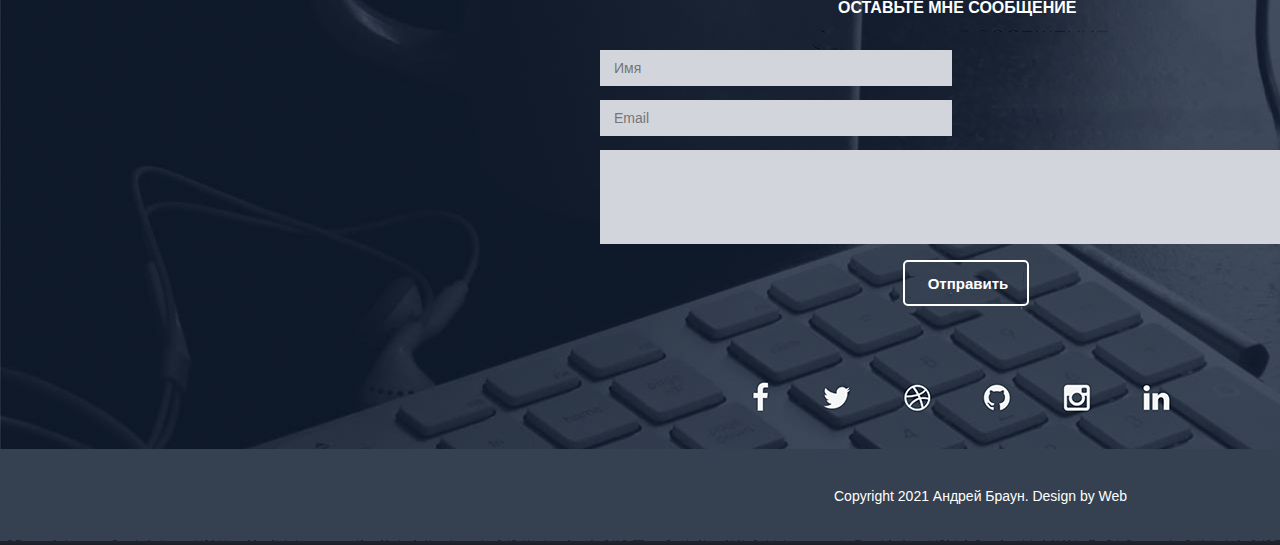
==== commit 9bfbfa81: "Добавил анимации на CSS" ====
--- a/src/index.html
+++ b/src/index.html
@@ -11,46 +11,134 @@
     <title>Андрей - Веб-разработчик</title>
     <link rel="stylesheet" href="css/reset.css">
     <link rel="stylesheet" href="css/style.css">
+      <style>
+    body {
+      margin: 0;
+    }
+
+    .preloader {
+      /*фиксированное позиционирование*/
+      position: fixed;
+      /* координаты положения */
+      left: 0;
+      top: 0;
+      right: 0;
+      bottom: 0;
+      /* фоновый цвет элемента */
+      background: #e0e0e0;
+      /* размещаем блок над всеми элементами на странице (это значение должно быть больше, чем у любого другого позиционированного элемента на странице) */
+      z-index: 1001;
+    }
+
+    .preloader__row {
+      position: relative;
+      top: 50%;
+      left: 50%;
+      width: 70px;
+      height: 70px;
+      margin-top: -35px;
+      margin-left: -35px;
+      text-align: center;
+      animation: preloader-rotate 2s infinite linear;
+    }
+
+    .preloader__item {
+      position: absolute;
+      display: inline-block;
+      top: 0;
+      background-color: #337ab7;
+      border-radius: 100%;
+      width: 35px;
+      height: 35px;
+      animation: preloader-bounce 2s infinite ease-in-out;
+    }
+
+    .preloader__item:last-child {
+      top: auto;
+      bottom: 0;
+      animation-delay: -1s;
+    }
+
+    @keyframes preloader-rotate {
+      100% {
+        transform: rotate(360deg);
+      }
+    }
+
+    @keyframes preloader-bounce {
+
+      0%,
+      100% {
+        transform: scale(0);
+      }
+
+      50% {
+        transform: scale(1);
+      }
+    }
+
+    .loaded_hiding .preloader {
+      transition: 0.3s opacity;
+      opacity: 0;
+    }
+
+    .loaded .preloader {
+      display: none;
+    }
+  </style>
 </head>
     
 <body>
+    
+  <div class="preloader">
+    <div class="preloader__row">
+      <div class="preloader__item"></div>
+      <div class="preloader__item"></div>
+    </div>
+  </div>
+
+    
     <header>
         <nav>
             <div class="logo">Андрей Браун</div>
             <div class="menu">
                 <ul>
-                    <li>Обо мне</li>
-                    <li>Услуги</li>
-                    <li>Кейсы</li>
-                    <li>Прайс</li>
-                    <li>Отзывы</li>
-                    <li>Контакты</li>
+                    <li><a href="#">Обо мне</a></li>
+                    <li><a href="#">Услуги</a> </li>
+                    <li><a href="#">Кейсы</a></li>
+                    <li><a href="#">Прайс</a></li>
+                    <li><a href="#">Отзывы</a></li>
+                    <li><a href="#">Контакты</a></li>
                 </ul>
             </div>
         </nav>
     </header>
     
-    <div class="main">  <div class="title__container">
+    <main>
+    <section class="main">  <div class="title__container">
         <h1>Привет <br> Я Андрей Браун </h1>
         <h4>Фулл стек Веб-разработчик</h4>
-        <input type="submit" value="Обо мне">
-        <input type="submit" value="Мои работы">
-    </div></div>
+        <input type="button" value="Обо мне">
+        <input type="button" value="Мои работы">
+    </div>
+    </section>
+    
+    </main>
     
     <div class="about_me"> <div class="about_container">
         <h2>Обо мне</h2>
         <p>Lorem ipsum dolor sit amet, consectetur adipisicing elit. Perferendis minima accusantium, excepturi expedita autem cum possimus dolores sequi, illum similique assumenda vel suscipit praesentium temporibus numquam sapiente quaerat cupiditate dolore.20</p>
         <p>Lorem ipsum dolor sit amet, consectetur adipisicing elit. Aut alias, minima id laboriosam. Ipsum sint explicabo praesentium similique tenetur sit incidunt, inventore iusto libero quod dolorum sunt ullam delectus possimus quas corporis quibusdam ex voluptatem autem, eum dolor impedit ratione.</p>
-        <input type="submit" value="Скачать резюме">
+        <input type="button" value="Скачать резюме">
     </div></div>
     
     <div class="my_skills"> <div class="skill_list"> 
         <h2>Что я умею</h2>
        <ul>
-        <li>Веб дизайн <p>Lorem ipsum dolor sit amet, consectetur adipisicing elit. Voluptas, quod!</p></li>
-        <li>Разработка <p>Lorem ipsum dolor sit amet, consectetur adipisicing elit. Quos, consectetur?</p></li>
-        <li>CEO-оптимизация <p>Lorem ipsum dolor sit amet, consectetur adipisicing elit. Quas, perferendis.</p></li>
-        <li>Маркетинг <p>Lorem ipsum dolor sit amet, consectetur adipisicing elit. Totam, reiciendis.</p></li> 
+        <li> <span>Веб дизайн</span> <p>Lorem ipsum dolor sit amet, consectetur adipisicing elit. Voluptas, quod!</p></li>
+        <li> <span>Разработка</span> <p>Lorem ipsum dolor sit amet, consectetur adipisicing elit. Quos, consectetur?</p></li>
+        <li> <span>CEO-оптимизация</span> <p>Lorem ipsum dolor sit amet, consectetur adipisicing elit. Quas, perferendis.</p></li>
+        <li> <span>Маркетинг</span> <p>Lorem ipsum dolor sit amet, consectetur adipisicing elit. Totam, reiciendis.</p></li> 
        </ul>
     </div></div>
     
@@ -90,20 +178,26 @@
            <option value="adpt2"> adpt2 </option>
         </select>
         
-        <p> <b>Сроки    </b> 0 </p>
+        <p> <b>Сроки</b> 0 </p> 
         <p> <b>Стоимость</b> 0 </p>
         
     </div></div>
     
-    <div class="stat"> <!-- <div class="stat_tittle">
-        <h2>Статистика</h2>
+    
+    
+    <div class="stat">  <div class="stat_tittle">
+        <h2>Немного статистики</h2>
         <ul>
-            <li> <b>120</b> <br> счастливых клиентов</li>
-            <li> <b>4 600</b> <br> часов работы</li>
-            <li> <b>340</b> <br> проектов завершено</li>
-            <li> <b>23</b> <br> наград получено</li>
+            <li> <b>120</b> <p>счастливых клиентов</p> </li>
+            <li> <b>4 600</b> <p>часов работы</p></li>
+            <li> <b>340</b> <p>проектов завершено</p></li>
+            <li> <b>23</b> <p>наград получено</p></li>
         </ul>
-    </div> --> </div>
+    </div> </div>
+    
+    
+     
+     
     
     <div class="feedBack"> <div class="FB_title">
         <h2>Отзывы</h2>
@@ -139,6 +233,17 @@
        </div>
     </footer>
     <div class="cpright"> <h5>Copyright 2021 Андрей Браун. Design by Web</h5> </div>
+    
+    
+      <script>
+    window.onload = function () {
+      document.body.classList.add('loaded_hiding');
+      window.setTimeout(function () {
+        document.body.classList.add('loaded');
+        document.body.classList.remove('loaded_hiding');
+      }, 500);
+    }
+  </script>
 
 </body>
 </html>
--- a/src/css/style.css
+++ b/src/css/style.css
@@ -1,11 +1,86 @@
 body{
     font-family: Arial; sans-serif;
 }
+
+
+
+.preloader {
+  /*фиксированное позиционирование*/
+  position: fixed;
+  /* координаты положения */
+  left: 0;
+  top: 0;
+  right: 0;
+  bottom: 0;
+  /* фоновый цвет элемента */
+  background: #e0e0e0;
+  /* размещаем блок над всеми элементами на странице (это значение должно быть больше, чем у любого другого позиционированного элемента на странице) */
+  z-index: 1001;
+}
+
+.preloader__row {
+  position: relative;
+  top: 50%;
+  left: 50%;
+  width: 70px;
+  height: 70px;
+  margin-top: -35px;
+  margin-left: -35px;
+  text-align: center;
+  animation: preloader-rotate 2s infinite linear;
+}
+
+.preloader__item {
+  position: absolute;
+  display: inline-block;
+  top: 0;
+  background-color: #337ab7;
+  border-radius: 100%;
+  width: 35px;
+  height: 35px;
+  animation: preloader-bounce 2s infinite ease-in-out;
+}
+
+.preloader__item:last-child {
+  top: auto;
+  bottom: 0;
+  animation-delay: -1s;
+}
+
+@keyframes preloader-rotate {
+  100% {
+    transform: rotate(360deg);
+  }
+}
+
+@keyframes preloader-bounce {
+
+  0%,
+  100% {
+    transform: scale(0);
+  }
+
+  50% {
+    transform: scale(1);
+  }
+}
+
+.loaded_hiding .preloader {
+  transition: 0.3s opacity;
+  opacity: 0;
+}
+
+.loaded .preloader {
+  display: none;
+}
+
+
 
 nav{
     width: 100%;
     height: 60px;
     background: #344051;
+    position: fixed;
 }
 
 .logo{
@@ -14,6 +89,18 @@
     line-height: 60px;
     padding-left: 388px;
     float: left;
+    -webkit-animation: comming 2s ease;
+    -o-animation: comming 2s ease;
+    animation: comming 2s ease;
+}
+
+@keyframes comming{
+    from{
+        opacity: 0;
+    }
+    to{
+        opacity: 1;
+    }
 }
 
 .menu{
@@ -25,15 +112,65 @@
     float: left;
     line-height: 60px;
     color: #fff;
+    font-weight: bold;
     margin-right: 40px;
     font-size: 16px;
     text-transform: uppercase;
+    -webkit-animation: topshift 0.4s forwards;
+    -o-animation: topshift 0.4s forwards;
+    animation: topshift 0.4s forwards;
+    opacity: 0;
+}
+
+.menu li:nth-child(2){
+    animation-delay: 0.1s;    
+}
+.menu li:nth-child(3){
+    animation-delay: 0.2s;    
+}
+.menu li:nth-child(4){
+    animation-delay: 0.3s;    
+}
+.menu li:nth-child(5){
+    animation-delay: 0.4s;    
+}
+.menu li:nth-child(6){
+    animation-delay: 0.5s;    
+}
+
+@keyframes topshift{
+    from{
+        opacity: 0;
+        margin-top: -80px;
+    }
+    to{
+        opacity: 1;
+        margin-top: 0px;
+    }
+}
+
+.menu li a{
+    transition: all 0.1s;
+    color: white;
+    transform: scale(1);
+}
+
+.menu li a:active{
+    transform: scale(1.1);
+}
+
+.menu li a:visited{
+    color: white;
+}
+
+.menu li a:hover{
+    color: #e88604;
 }
 
 .main{
     width: 100%;
-    height: calc(100% - 60px);
-    background:  url(../img/shadow.png) 0px 883px no-repeat,url(../img/boy.png) 90% 100%/auto 85% no-repeat, url(../img/background.png) center/cover no-repeat;
+    height: 100%;
+    background:  url(../img/shadow.png) 0px 935px no-repeat,url(../img/boy.png) 90% 100%/auto 85% no-repeat, url(../img/background.png) center/cover no-repeat;
 }
 
 .title__container{
@@ -41,6 +178,24 @@
     margin: 432px 0px 0px 404px;
     color: #2c384a;
     text-align: center;
+    opacity: 0;
+    -webkit-animation: titlemove 1s ease forwards;
+    -o-animation: titlemove 1s ease forwards;
+    animation: titlemove 1s ease forwards;
+    -webkit-animation-delay: 0.6s;
+    -o-animation-delay: 0.6s;
+    animation-delay: 0.6s;
+}
+
+@keyframes titlemove{
+    from{
+        opacity: 0;
+        margin-left: -500px;
+    }
+    to{
+        opacity: 1;
+        margin-left: 404px;
+    }
 }
 
 .title__container h1{
@@ -65,6 +220,17 @@
     color: #6d7682;
     margin: 58px 14px 0px 14px;
     padding: 0px 16px;
+    transition: all 0.1s;
+    transform: scale(1);
+}
+
+.title__container input:hover{
+    background-color: #344051;
+    color: white;
+}
+
+.title__container input:active{
+    transform: scale(1.1);
 }
 
 .about_container h2{
@@ -84,7 +250,7 @@
     color: #6d7682;
     height: 100px;
     padding-top: 23px;
-    padding-left: 30%;
+    margin-left: 591px;
     padding-right: 30%;
 }
 
@@ -93,14 +259,27 @@
     text-align: center;
     font-weight: bold;
     border: 2px solid #6d7682;
-    background: url(../img/icon.png) 2px 12px no-repeat;
+    background: url(../img/icon.png) 9px 12px no-repeat;
     background-color: none;
     border-radius: 5px;
     font-size: 13px;
     color: #6d7682;
-    margin: 8px 14px 97px 886px;
+    margin: 8px 14px 97px 879px;
     padding: 0px 20px;
-}
+    padding-left: 30px;
+    transform: scale(1);
+}
+
+.about_container input:hover{
+    background: none;
+    background-color: #344051;
+    color: white;
+}
+
+.about_container input:active{
+    transform: scale(1.1);
+}
+
 
 .my_skills{
     width: 100%;
@@ -136,6 +315,11 @@
     font-weight: bold;
     margin-top: 114px;
 }
+
+.skill_list li span:hover{
+    text-decoration: underline;
+}
+
 
 .skill_list p{
     font-weight: 400;
@@ -204,7 +388,19 @@
     text-transform: uppercase;
     margin-top: 8px;
     padding: 0px 40px;
-}
+    transition: all 0.1;
+}
+
+.report input:hover{
+    background-color: #e98c00;
+}
+
+.report input:active{
+    transform: scale(1.1);
+}
+
+
+
 
 .calc_title{
     box-sizing: border-box;
@@ -237,19 +433,66 @@
 }
 
 .calc_title p{
-    width: 891px;
     text-align:justify;
 }
 
 .calc_title b{
-    margin-right: 800px;
-}
+    display: block; 
+}
+
+
+
+
+
 
 .stat{
     height: 495px;
     margin-top: 154px;
-    background: url(../img/stat.png) no-repeat;
-}
+    background: url(../img/bg-stat.png);
+    background-attachment: fixed;
+}
+.stat_tittle{
+    box-sizing: border-box;
+    height: 100%;
+    width: 100%;
+    margin-left: 494px;
+}
+
+.stat_tittle h2{
+    margin-left: 338px;
+    padding-top: 103px;
+    height: 225px;
+    width: 100%;
+    text-transform: uppercase;
+    color: #323e4f;
+    font-weight: bold;
+    font-size: 22px;
+    background: url(../img/pgraph_line.png) 100px 160px no-repeat;
+}
+
+.stat_tittle li{
+    float: left;
+    margin-right: 205px;
+    margin-left: -43px;
+    padding-top: 100px;
+    text-align: center;
+    font-size: 26px;
+    color: #323e4f;
+}
+
+.stat_tittle li:nth-child(1){background: url(../img/smile.png) 52px 24px no-repeat; }
+.stat_tittle li:nth-child(2){background: url(../img/brackets.png) 15px 24px no-repeat; }
+.stat_tittle li:nth-child(3){background: url(../img/mark.png) 48px 24px no-repeat; }
+.stat_tittle li:nth-child(4){background: url(../img/prize.png) 30px 24px no-repeat; }
+
+.stat_tittle li p{
+    font-size: 12px;
+    margin-top: 30px;
+    text-transform: uppercase;
+}
+
+
+
 
 .feedBack{
     margin-top: 108px;
@@ -276,8 +519,8 @@
 .FB_title input{
     background-color: #63b5ae;
     border-radius: 100%;
-    color: #fff;
-}    
+    color: #ddd;
+}
     
 .info{
     height: 810px;
@@ -362,6 +605,16 @@
     border: 2px solid #fff;
     margin-left: 303px;  
 }
+
+.send input:hover{
+    background-color: #fff;
+    border-color: #fff;
+    color: #243042;
+}
+
+.send input:active{
+    transform: scale(1.1);
+}
     
 .cpright h5{
     box-sizing: border-box;
